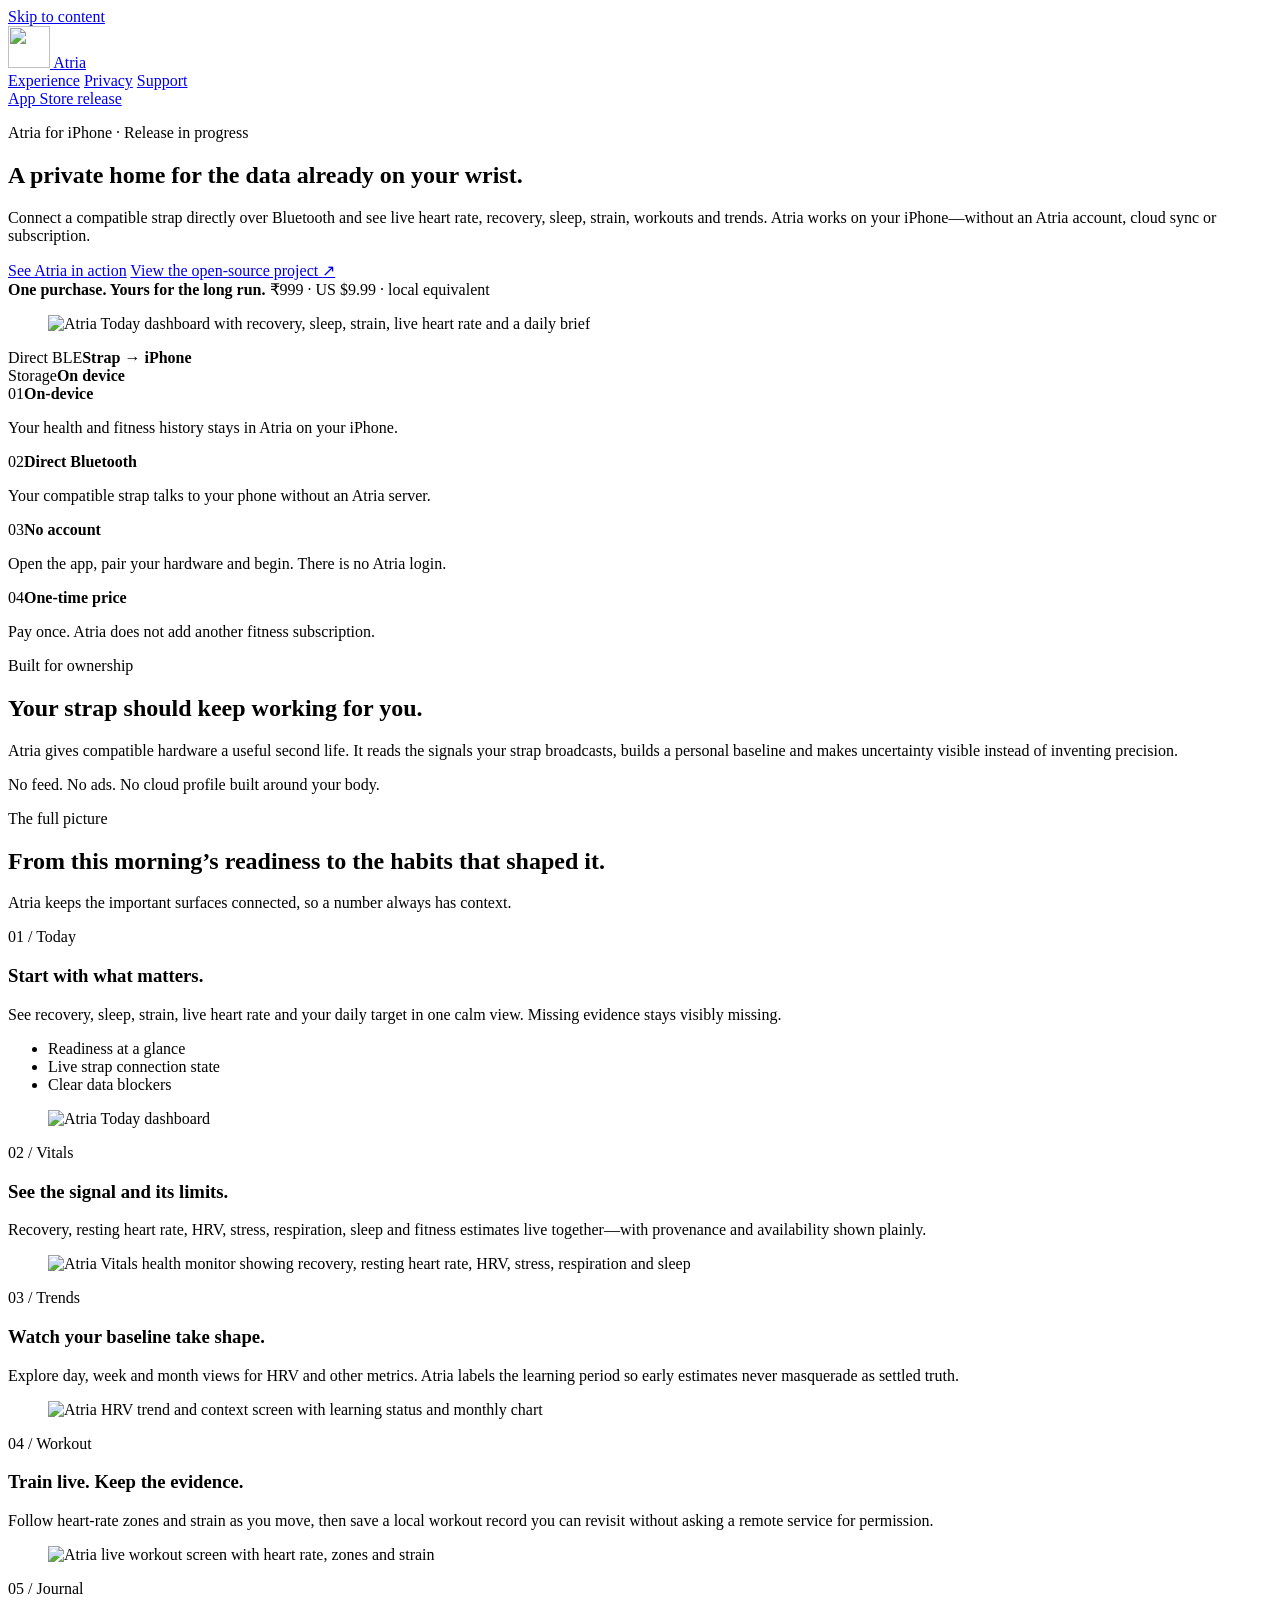
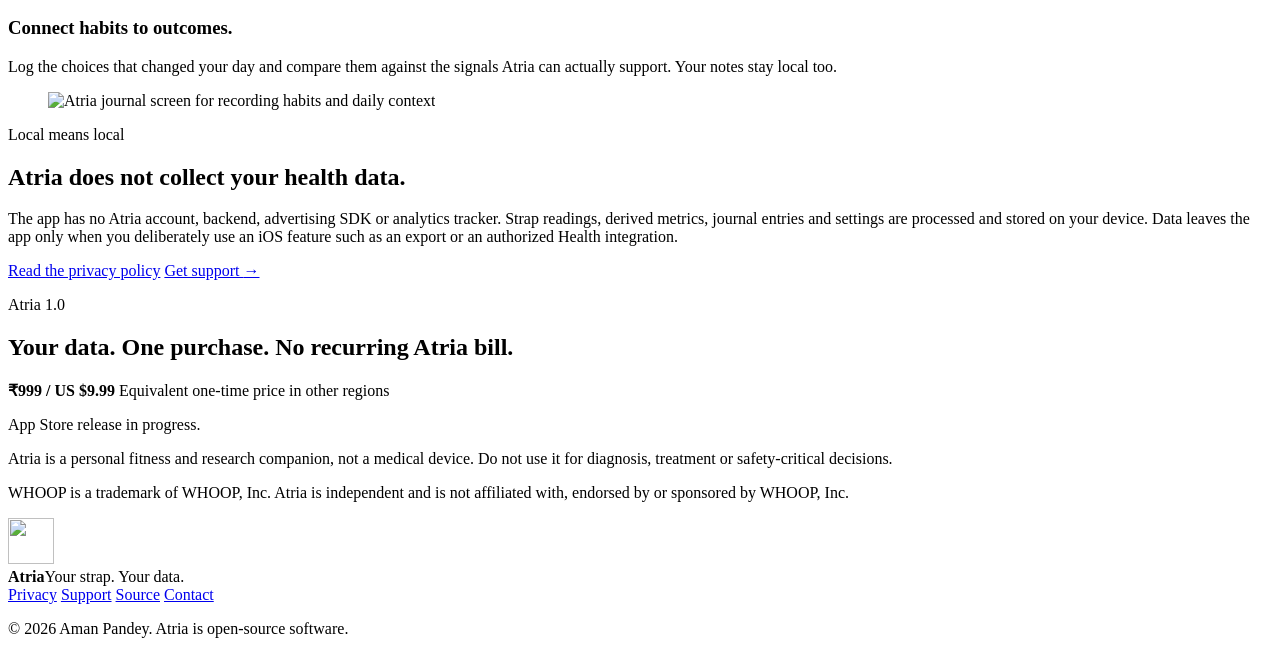
==== atria/index.html @ 79c261c6 "Publish Atria launch site" ====
<!doctype html>
<html lang="en">
<head>
  <meta charset="utf-8">
  <meta name="viewport" content="width=device-width, initial-scale=1">
  <title>Atria — Private strap intelligence on iPhone</title>
  <meta name="description" content="Atria turns a compatible strap into a private, local-first readiness companion for iPhone. Live heart rate, sleep, recovery, strain, workouts and trends—without an Atria account or cloud.">
  <meta name="theme-color" content="#05090c">
  <link rel="canonical" href="https://atria.kyokasuigetsu.xyz/">
  <meta property="og:type" content="website">
  <meta property="og:url" content="https://atria.kyokasuigetsu.xyz/">
  <meta property="og:title" content="Atria — Your strap. Your data.">
  <meta property="og:description" content="Private, local-first readiness, sleep, strain, workouts and trends on your iPhone.">
  <meta property="og:image" content="https://atria.kyokasuigetsu.xyz/assets/screenshots/atria-today.png">
  <meta name="twitter:card" content="summary_large_image">
  <meta name="twitter:title" content="Atria — Your strap. Your data.">
  <meta name="twitter:description" content="Private, local-first strap intelligence on your iPhone.">
  <meta name="twitter:image" content="https://atria.kyokasuigetsu.xyz/assets/screenshots/atria-today.png">
  <link rel="icon" href="/assets/atria-icon.png" type="image/png">
  <link rel="preconnect" href="https://fonts.googleapis.com">
  <link rel="preconnect" href="https://fonts.gstatic.com" crossorigin>
  <link href="https://fonts.googleapis.com/css2?family=IBM+Plex+Mono:wght@400;500&amp;family=Manrope:wght@400;500;600;700;800&amp;display=swap" rel="stylesheet">
  <link rel="stylesheet" href="/styles.css">
</head>
<body>
  <a class="skip-link" href="#main">Skip to content</a>
  <div class="ambient ambient-one" aria-hidden="true"></div>
  <div class="ambient ambient-two" aria-hidden="true"></div>

  <header class="site-header" data-header>
    <nav class="nav shell" aria-label="Primary navigation">
      <a class="brand" href="/" aria-label="Atria home">
        <img src="/assets/atria-icon.png" alt="" width="42" height="42">
        <span>Atria</span>
      </a>
      <div class="nav-links">
        <a href="#experience">Experience</a>
        <a href="#privacy">Privacy</a>
        <a href="/support/">Support</a>
      </div>
      <a class="nav-cta" href="#release">App Store release</a>
    </nav>
  </header>

  <main id="main">
    <section class="hero shell">
      <div class="hero-copy reveal">
        <p class="eyebrow"><span class="status-dot"></span>Atria for iPhone · Release in progress</p>
        <h1>A private home for the data already on your wrist.</h1>
        <p class="lede">Connect a compatible strap directly over Bluetooth and see live heart rate, recovery, sleep, strain, workouts and trends. Atria works on your iPhone—without an Atria account, cloud sync or subscription.</p>
        <div class="hero-actions">
          <a class="button button-primary" href="#experience">See Atria in action</a>
          <a class="text-link" href="https://github.com/adidshaft/atria" target="_blank" rel="noopener noreferrer">View the open-source project <span aria-hidden="true">↗</span></a>
        </div>
        <div class="price-lockup" id="release">
          <strong>One purchase. Yours for the long run.</strong>
          <span>₹999 · US $9.99 · local equivalent</span>
        </div>
      </div>

      <div class="hero-visual reveal" aria-label="Atria Today screen showing recovery, sleep and strain">
        <div class="phone-stage">
          <div class="orbit orbit-one" aria-hidden="true"></div>
          <div class="orbit orbit-two" aria-hidden="true"></div>
          <figure class="device device-hero">
            <img src="/assets/screenshots/atria-today.png" alt="Atria Today dashboard with recovery, sleep, strain, live heart rate and a daily brief" width="1242" height="2688">
          </figure>
          <div class="signal-chip signal-chip-top"><span>Direct BLE</span><strong>Strap → iPhone</strong></div>
          <div class="signal-chip signal-chip-bottom"><span>Storage</span><strong>On device</strong></div>
        </div>
      </div>
    </section>

    <section class="proof shell reveal" aria-label="Atria privacy and ownership principles">
      <div class="proof-item"><span>01</span><strong>On-device</strong><p>Your health and fitness history stays in Atria on your iPhone.</p></div>
      <div class="proof-item"><span>02</span><strong>Direct Bluetooth</strong><p>Your compatible strap talks to your phone without an Atria server.</p></div>
      <div class="proof-item"><span>03</span><strong>No account</strong><p>Open the app, pair your hardware and begin. There is no Atria login.</p></div>
      <div class="proof-item"><span>04</span><strong>One-time price</strong><p>Pay once. Atria does not add another fitness subscription.</p></div>
    </section>

    <section class="manifesto shell reveal">
      <p class="section-kicker">Built for ownership</p>
      <div class="manifesto-grid">
        <h2>Your strap should keep working for you.</h2>
        <div>
          <p>Atria gives compatible hardware a useful second life. It reads the signals your strap broadcasts, builds a personal baseline and makes uncertainty visible instead of inventing precision.</p>
          <p class="quiet">No feed. No ads. No cloud profile built around your body.</p>
        </div>
      </div>
    </section>

    <section class="experience shell" id="experience">
      <div class="section-heading reveal">
        <p class="section-kicker">The full picture</p>
        <h2>From this morning’s readiness to the habits that shaped it.</h2>
        <p>Atria keeps the important surfaces connected, so a number always has context.</p>
      </div>

      <article class="showcase showcase-wide reveal">
        <div class="showcase-copy">
          <span class="index">01 / Today</span>
          <h3>Start with what matters.</h3>
          <p>See recovery, sleep, strain, live heart rate and your daily target in one calm view. Missing evidence stays visibly missing.</p>
          <ul class="micro-list">
            <li>Readiness at a glance</li>
            <li>Live strap connection state</li>
            <li>Clear data blockers</li>
          </ul>
        </div>
        <figure class="device device-feature"><img src="/assets/screenshots/atria-today.png" alt="Atria Today dashboard" loading="lazy" width="1242" height="2688"></figure>
      </article>

      <article class="showcase showcase-reverse reveal">
        <div class="showcase-copy">
          <span class="index">02 / Vitals</span>
          <h3>See the signal and its limits.</h3>
          <p>Recovery, resting heart rate, HRV, stress, respiration, sleep and fitness estimates live together—with provenance and availability shown plainly.</p>
        </div>
        <figure class="device device-feature"><img src="/assets/screenshots/atria-vitals.png" alt="Atria Vitals health monitor showing recovery, resting heart rate, HRV, stress, respiration and sleep" loading="lazy" width="1242" height="2688"></figure>
      </article>

      <article class="showcase reveal">
        <div class="showcase-copy">
          <span class="index">03 / Trends</span>
          <h3>Watch your baseline take shape.</h3>
          <p>Explore day, week and month views for HRV and other metrics. Atria labels the learning period so early estimates never masquerade as settled truth.</p>
        </div>
        <figure class="device device-feature"><img src="/assets/screenshots/atria-hrv.png" alt="Atria HRV trend and context screen with learning status and monthly chart" loading="lazy" width="1242" height="2688"></figure>
      </article>

      <article class="showcase showcase-reverse reveal">
        <div class="showcase-copy">
          <span class="index">04 / Workout</span>
          <h3>Train live. Keep the evidence.</h3>
          <p>Follow heart-rate zones and strain as you move, then save a local workout record you can revisit without asking a remote service for permission.</p>
        </div>
        <figure class="device device-feature"><img src="/assets/screenshots/atria-workout.png" alt="Atria live workout screen with heart rate, zones and strain" loading="lazy" width="1242" height="2688"></figure>
      </article>

      <article class="showcase reveal">
        <div class="showcase-copy">
          <span class="index">05 / Journal</span>
          <h3>Connect habits to outcomes.</h3>
          <p>Log the choices that changed your day and compare them against the signals Atria can actually support. Your notes stay local too.</p>
        </div>
        <figure class="device device-feature"><img src="/assets/screenshots/atria-journal.png" alt="Atria journal screen for recording habits and daily context" loading="lazy" width="1242" height="2688"></figure>
      </article>
    </section>

    <section class="privacy-section shell reveal" id="privacy">
      <div class="privacy-mark" aria-hidden="true"><span></span><span></span><span></span></div>
      <div class="privacy-copy">
        <p class="section-kicker">Local means local</p>
        <h2>Atria does not collect your health data.</h2>
        <p>The app has no Atria account, backend, advertising SDK or analytics tracker. Strap readings, derived metrics, journal entries and settings are processed and stored on your device. Data leaves the app only when you deliberately use an iOS feature such as an export or an authorized Health integration.</p>
        <div class="privacy-actions">
          <a class="button button-secondary" href="/privacy/">Read the privacy policy</a>
          <a class="text-link" href="/support/">Get support <span aria-hidden="true">→</span></a>
        </div>
      </div>
    </section>

    <section class="release-card shell reveal">
      <div>
        <p class="section-kicker">Atria 1.0</p>
        <h2>Your data. One purchase. No recurring Atria bill.</h2>
      </div>
      <div class="release-meta">
        <strong>₹999 / US $9.99</strong>
        <span>Equivalent one-time price in other regions</span>
        <p>App Store release in progress.</p>
      </div>
    </section>

    <section class="fine-print shell reveal" aria-label="Important product information">
      <p>Atria is a personal fitness and research companion, not a medical device. Do not use it for diagnosis, treatment or safety-critical decisions.</p>
      <p>WHOOP is a trademark of WHOOP, Inc. Atria is independent and is not affiliated with, endorsed by or sponsored by WHOOP, Inc.</p>
    </section>
  </main>

  <footer class="footer">
    <div class="shell footer-grid">
      <div class="footer-brand">
        <img src="/assets/atria-icon.png" alt="" width="46" height="46">
        <div><strong>Atria</strong><span>Your strap. Your data.</span></div>
      </div>
      <div class="footer-links">
        <a href="/privacy/">Privacy</a>
        <a href="/support/">Support</a>
        <a href="https://github.com/adidshaft/atria" target="_blank" rel="noopener noreferrer">Source</a>
        <a href="https://x.com/adidshaft" target="_blank" rel="noopener noreferrer">Contact</a>
      </div>
      <p class="copyright">© 2026 Aman Pandey. Atria is open-source software.</p>
    </div>
  </footer>

  <script src="/main.js"></script>
</body>
</html>
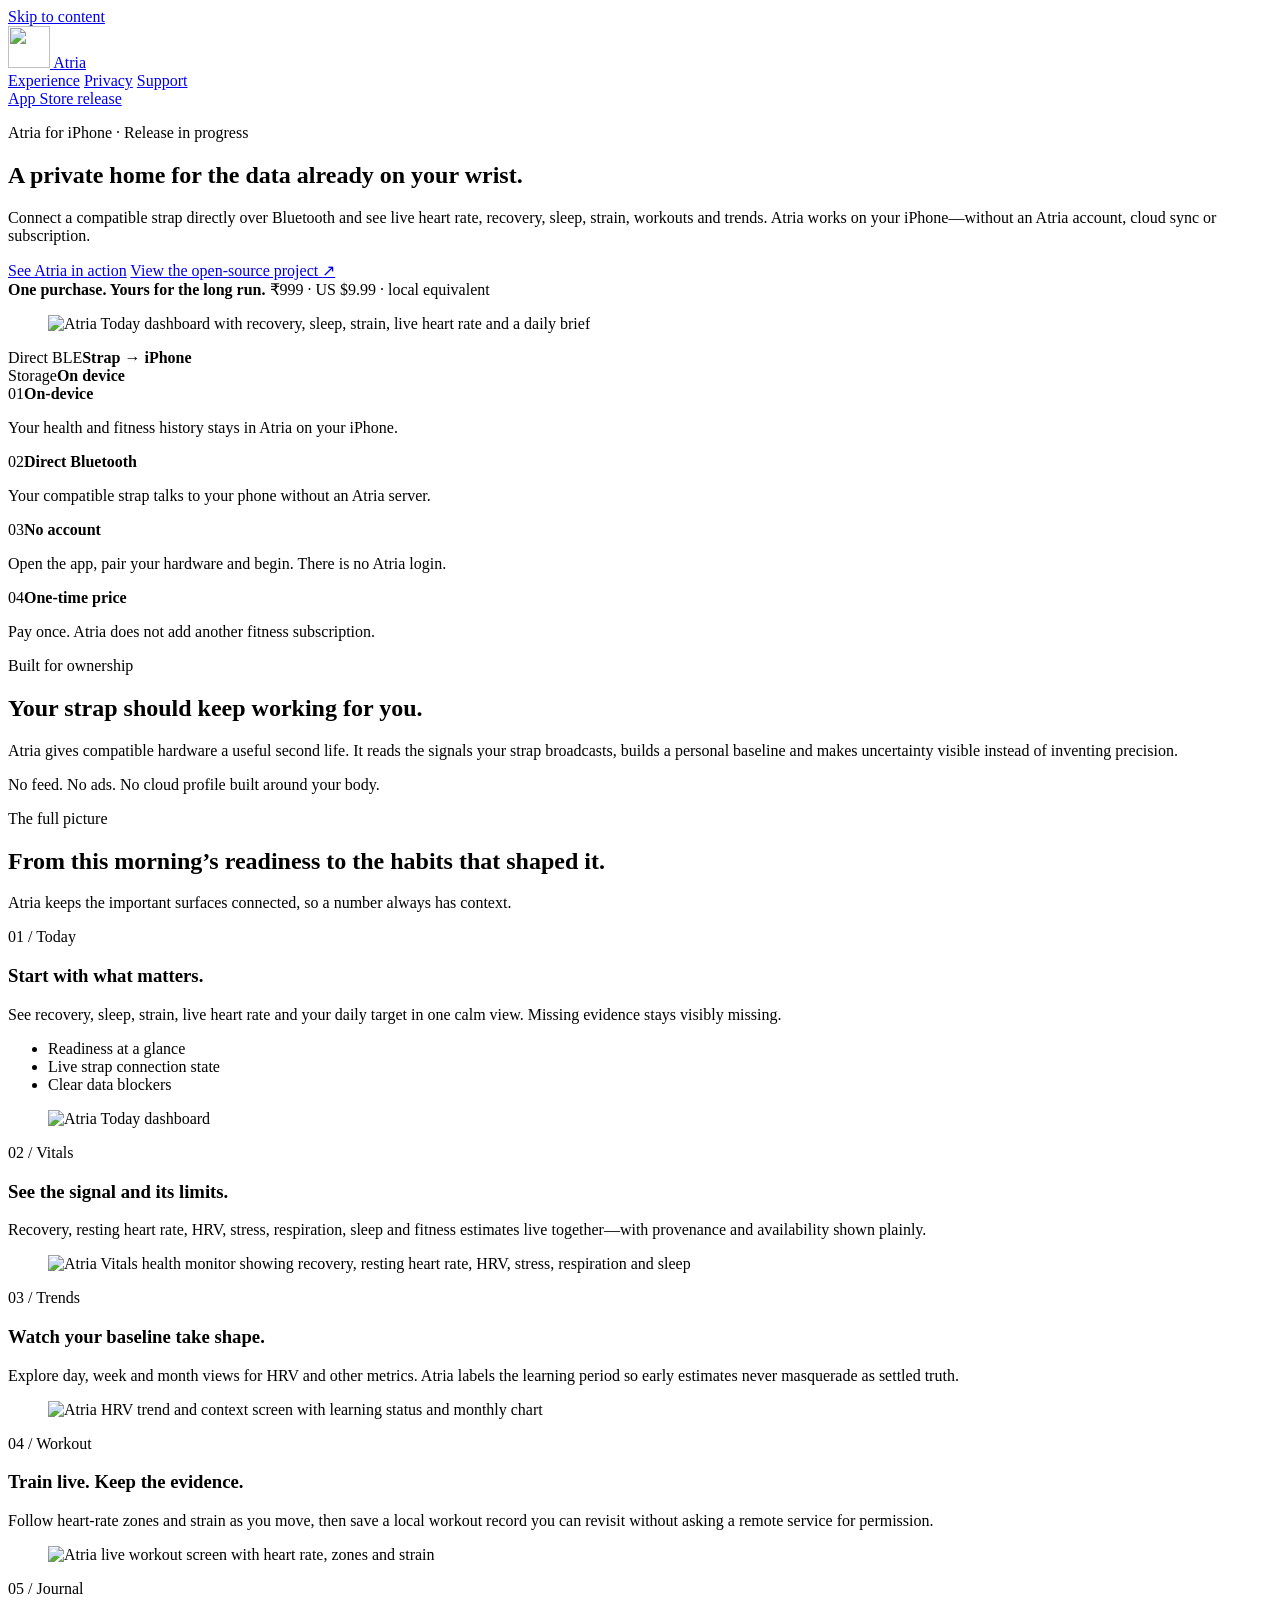
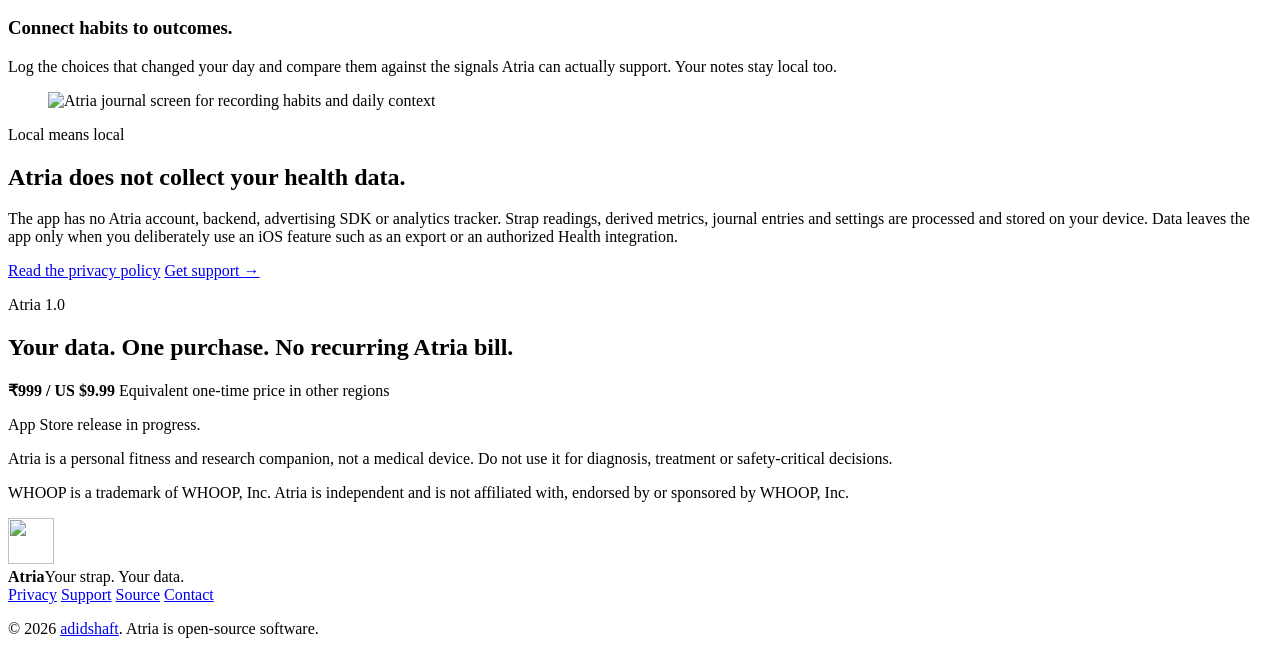
==== commit cc3af148: "Remove personal attribution from Atria site" ====
--- a/atria/index.html
+++ b/atria/index.html
@@ -190,7 +190,7 @@
         <a href="https://github.com/adidshaft/atria" target="_blank" rel="noopener noreferrer">Source</a>
         <a href="https://x.com/adidshaft" target="_blank" rel="noopener noreferrer">Contact</a>
       </div>
-      <p class="copyright">© 2026 Aman Pandey. Atria is open-source software.</p>
+      <p class="copyright">© 2026 <a href="https://x.com/adidshaft" target="_blank" rel="noopener noreferrer">adidshaft</a>. Atria is open-source software.</p>
     </div>
   </footer>
 
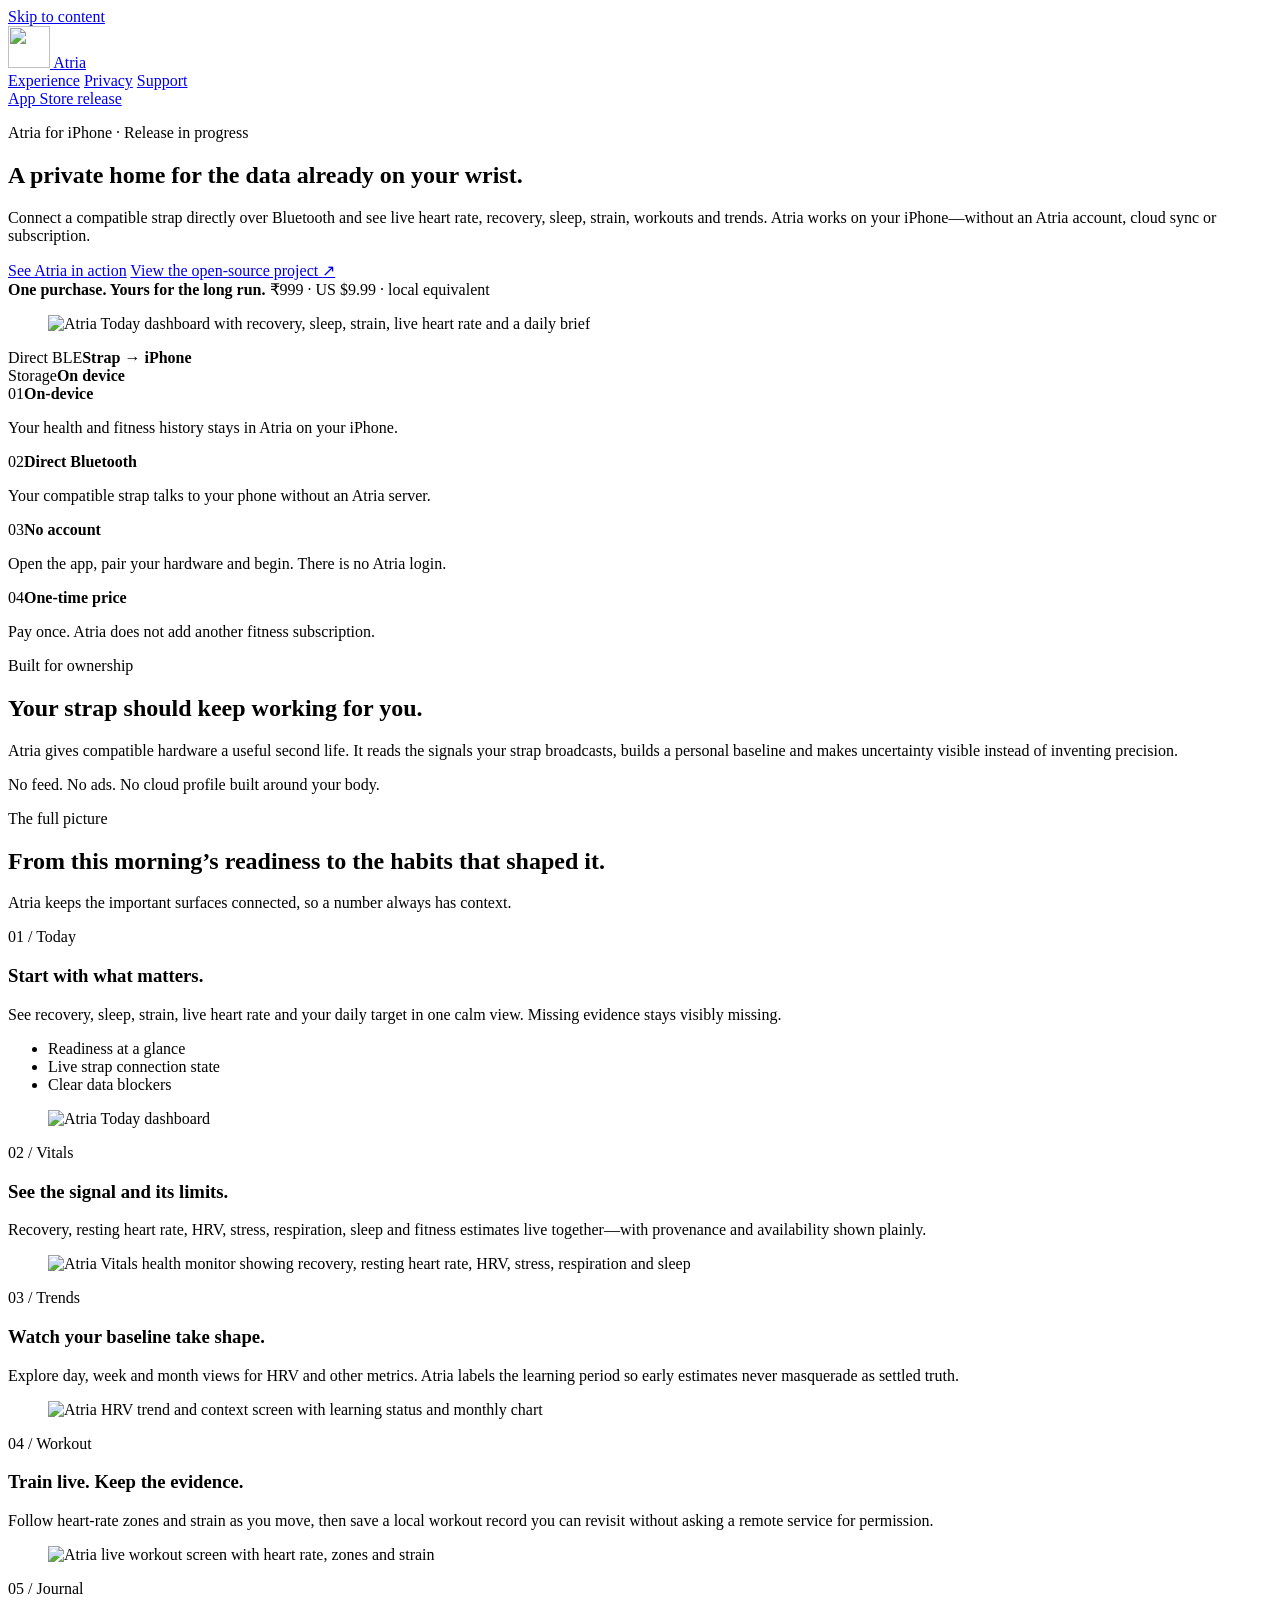
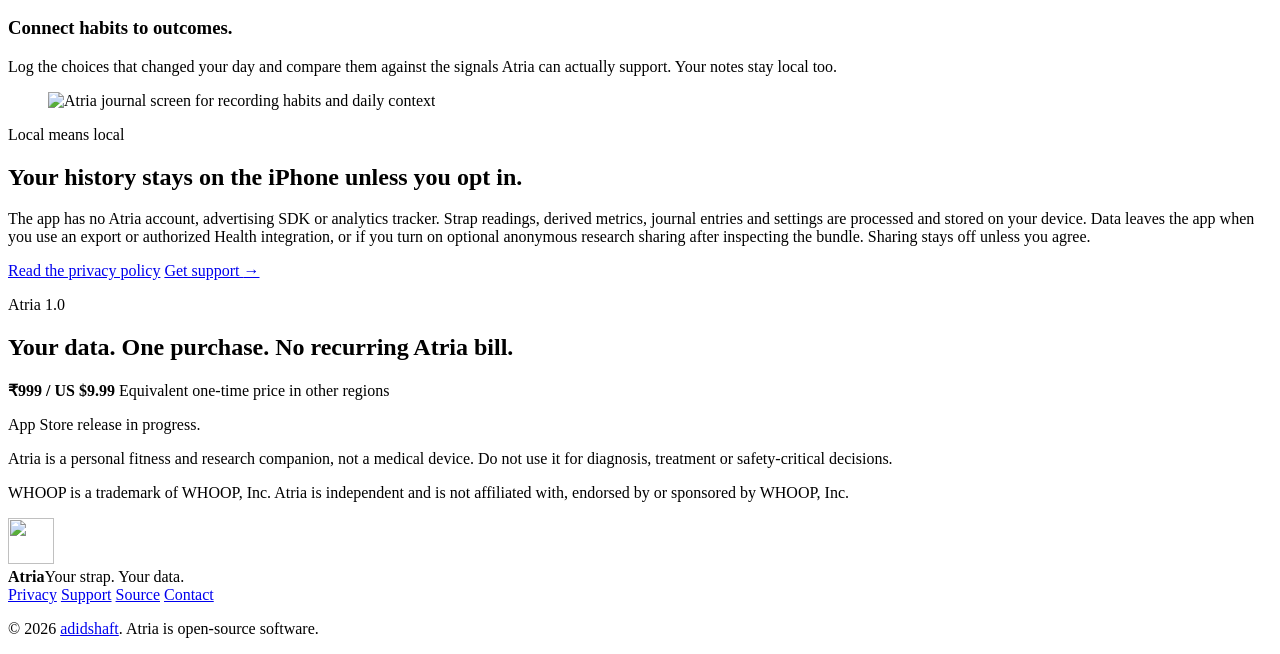
==== commit 0334e2f3: "Document optional anonymous research sharing in the Atria privacy policy The App Store privacy URL n" ====
--- a/atria/index.html
+++ b/atria/index.html
@@ -151,8 +151,8 @@
       <div class="privacy-mark" aria-hidden="true"><span></span><span></span><span></span></div>
       <div class="privacy-copy">
         <p class="section-kicker">Local means local</p>
-        <h2>Atria does not collect your health data.</h2>
-        <p>The app has no Atria account, backend, advertising SDK or analytics tracker. Strap readings, derived metrics, journal entries and settings are processed and stored on your device. Data leaves the app only when you deliberately use an iOS feature such as an export or an authorized Health integration.</p>
+        <h2>Your history stays on the iPhone unless you opt in.</h2>
+        <p>The app has no Atria account, advertising SDK or analytics tracker. Strap readings, derived metrics, journal entries and settings are processed and stored on your device. Data leaves the app when you use an export or authorized Health integration, or if you turn on optional anonymous research sharing after inspecting the bundle. Sharing stays off unless you agree.</p>
         <div class="privacy-actions">
           <a class="button button-secondary" href="/privacy/">Read the privacy policy</a>
           <a class="text-link" href="/support/">Get support <span aria-hidden="true">→</span></a>
